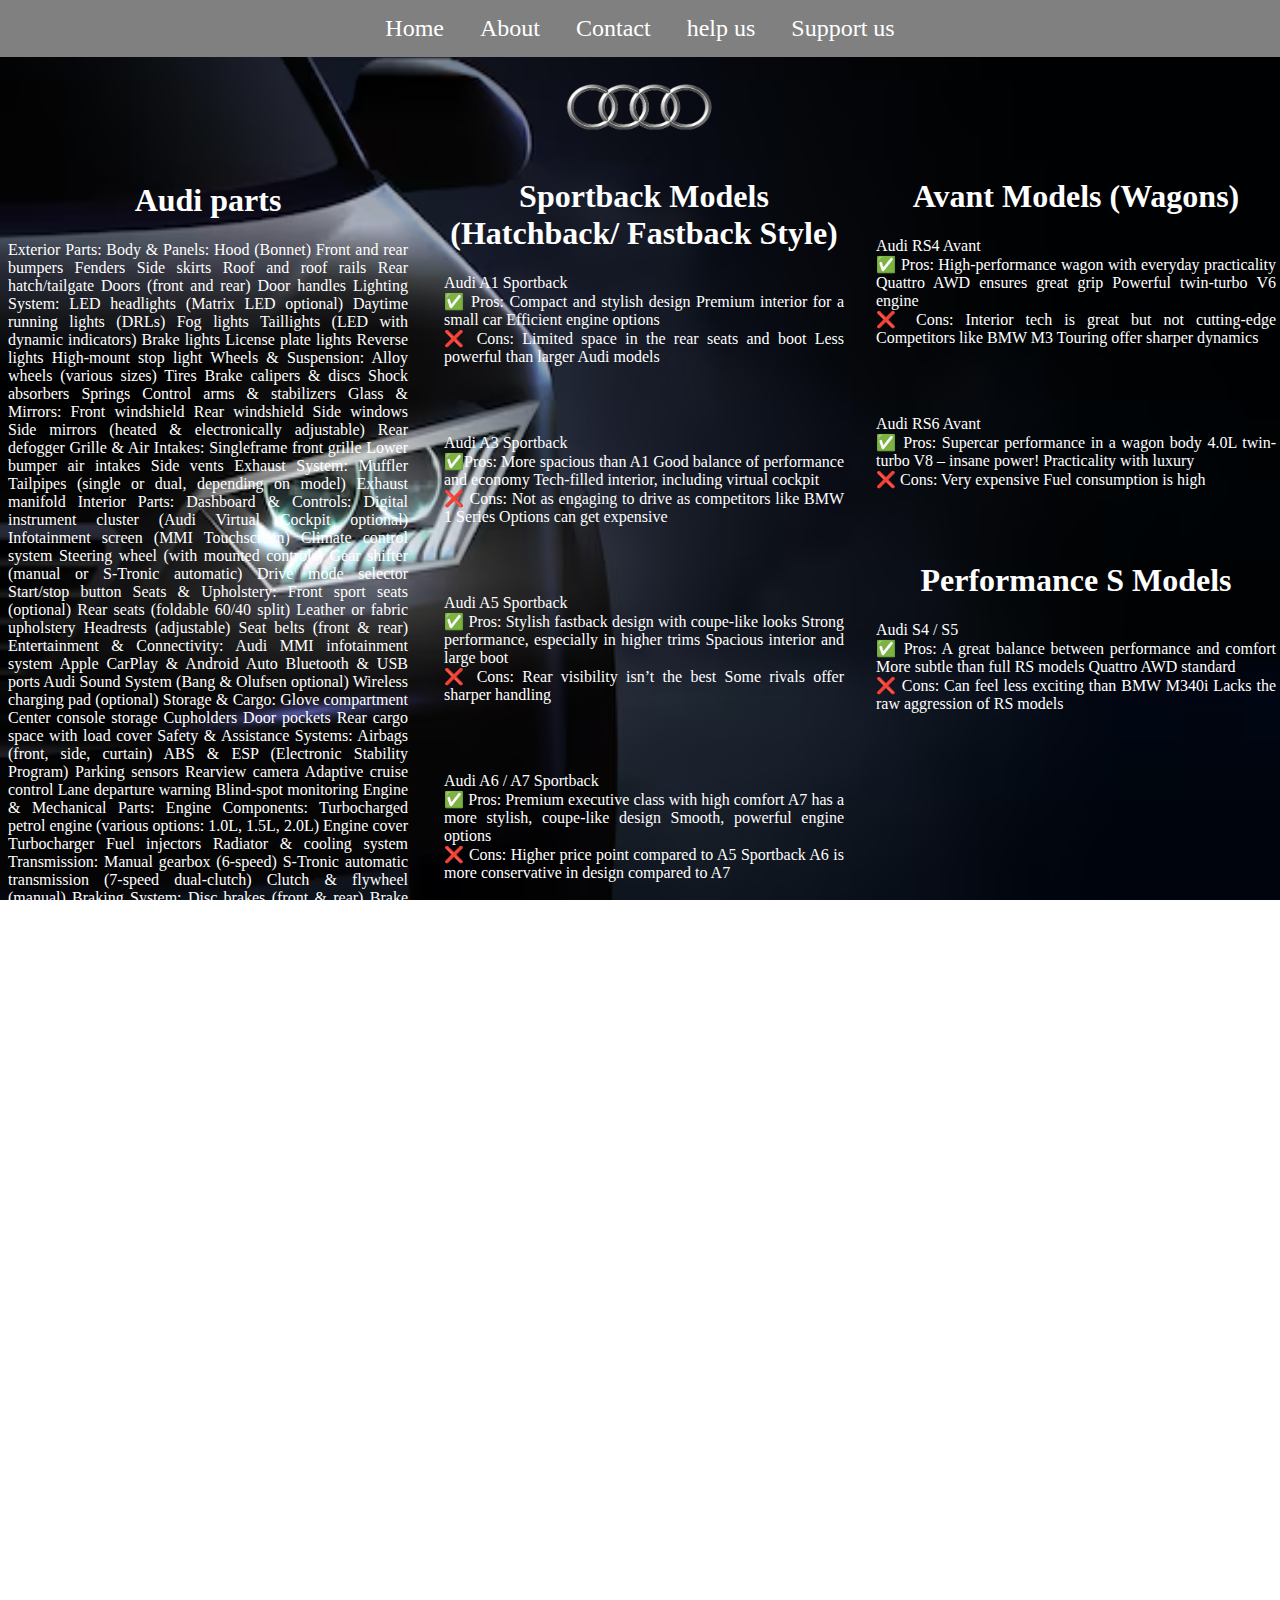
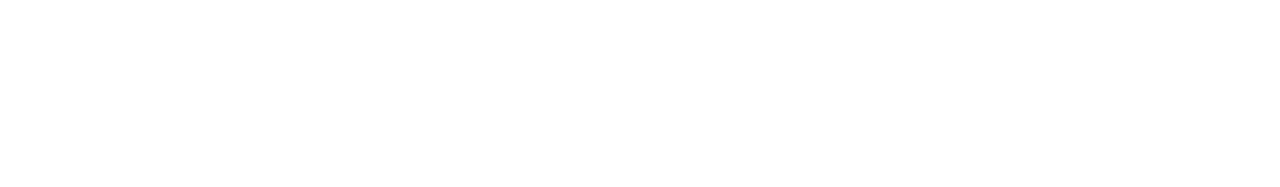
==== about.html @ da560fb8 "Add files via upload" ====
<!DOCTYPE html>
<html lang="en">
<head>
    <meta charset="UTF-8">
    <meta name="viewport" content="width=device-width, initial-scale=1.0">
    <title>About</title>
 <link rel="stylesheet" href="style.css">    
</head>
<body>
    <div class="navbar">
        <a href="index.html">Home</a>
        <a href="about.html">About</a>
        <a href="contact.html">Contact</a>
        <a href="Help us.html">help us</a>
        <a href="Support us.html">Support us</a>
</div>
    <div class="Logo">
  <img src="logo.png" alt="" class="logo">
</div>
<div class="aboutcontainer">
    <div class="about1">
        <div class="textabout">
            <h1>Audi parts</h1>
            <p>Exterior Parts:
Body & Panels:

Hood (Bonnet)
Front and rear bumpers
Fenders
Side skirts
Roof and roof rails
Rear hatch/tailgate
Doors (front and rear)
Door handles
Lighting System:

LED headlights (Matrix LED optional)
Daytime running lights (DRLs)
Fog lights
Taillights (LED with dynamic indicators)
Brake lights
License plate lights
Reverse lights
High-mount stop light
Wheels & Suspension:

Alloy wheels (various sizes)
Tires
Brake calipers & discs
Shock absorbers
Springs
Control arms & stabilizers
Glass & Mirrors:

Front windshield
Rear windshield
Side windows
Side mirrors (heated & electronically adjustable)
Rear defogger
Grille & Air Intakes:

Singleframe front grille
Lower bumper air intakes
Side vents
Exhaust System:

Muffler
Tailpipes (single or dual, depending on model)
Exhaust manifold
Interior Parts:
Dashboard & Controls:

Digital instrument cluster (Audi Virtual Cockpit optional)
Infotainment screen (MMI Touchscreen)
Climate control system
Steering wheel (with mounted controls)
Gear shifter (manual or S-Tronic automatic)
Drive mode selector
Start/stop button
Seats & Upholstery:

Front sport seats (optional)
Rear seats (foldable 60/40 split)
Leather or fabric upholstery
Headrests (adjustable)
Seat belts (front & rear)
Entertainment & Connectivity:

Audi MMI infotainment system
Apple CarPlay & Android Auto
Bluetooth & USB ports
Audi Sound System (Bang & Olufsen optional)
Wireless charging pad (optional)
Storage & Cargo:

Glove compartment
Center console storage
Cupholders
Door pockets
Rear cargo space with load cover
Safety & Assistance Systems:

Airbags (front, side, curtain)
ABS & ESP (Electronic Stability Program)
Parking sensors
Rearview camera
Adaptive cruise control
Lane departure warning
Blind-spot monitoring
Engine & Mechanical Parts:
Engine Components:

Turbocharged petrol engine (various options: 1.0L, 1.5L, 2.0L)
Engine cover
Turbocharger
Fuel injectors
Radiator & cooling system
Transmission:

Manual gearbox (6-speed)
S-Tronic automatic transmission (7-speed dual-clutch)
Clutch & flywheel (manual)
Braking System:

Disc brakes (front & rear)
Brake pads
Brake master cylinder
ABS sensors
Suspension & Steering:

Front MacPherson struts
Rear torsion beam or multi-link suspension
Electric power steering
Steering rack & pinion</p>
        </div>
        </div>
        <div class="about2">
            <div class="textabout">
                <h1>Sportback Models (Hatchback/ Fastback Style)</h1>
              <p>
                Audi A1 Sportback
                <br>
✅ Pros:

Compact and stylish design
Premium interior for a small car
Efficient engine options
<br>
❌ Cons:
Limited space in the rear seats and boot
Less powerful than larger Audi models</p>
<br>
<br>
<p>Audi A3 Sportback
    <br>
✅Pros:

More spacious than A1
Good balance of performance and economy
Tech-filled interior, including virtual cockpit
<br>
❌ Cons:
Not as engaging to drive as competitors like BMW 1 Series
Options can get expensive</p>
              <br>
              <br>
              <p>
                Audi A5 Sportback
                <br>
✅ Pros:

Stylish fastback design with coupe-like looks
Strong performance, especially in higher trims
Spacious interior and large boot
<br>
❌ Cons:
Rear visibility isn’t the best
Some rivals offer sharper handling
              </p>
            <br>
            <br>
            <p>
                Audi A6 / A7 Sportback
                <br>
✅ Pros:

Premium executive class with high comfort
A7 has a more stylish, coupe-like design
Smooth, powerful engine options
<br>
❌ Cons:
Higher price point compared to A5 Sportback
A6 is more conservative in design compared to A7
            </p>
        </div>
        </div>
        <div class="about3">
            <div class="textabout">
                <h1>Avant Models (Wagons)</h1>
                <p>Audi RS4 Avant
                    <br>
✅ Pros:

High-performance wagon with everyday practicality
Quattro AWD ensures great grip
Powerful twin-turbo V6 engine
<br>
❌ Cons:
Interior tech is great but not cutting-edge
Competitors like BMW M3 Touring offer sharper dynamics</p>
<br>
<br>
<p>Audi RS6 Avant
    <br>
✅ Pros:

Supercar performance in a wagon body
4.0L twin-turbo V8 – insane power!
Practicality with luxury
<br>
❌ Cons:
Very expensive
Fuel consumption is high</p>
<br>
<br>
<h1>Performance S Models</h1>
<p>Audi S4 / S5
    <br>
✅ Pros:

A great balance between performance and comfort
More subtle than full RS models
Quattro AWD standard
<br>
❌ Cons:
Can feel less exciting than BMW M340i
Lacks the raw aggression of RS models</p>
            </div>
        </div>
        <div class="about4">
            <h1>Overall Verdict</h1>
            <div class="textabout1">
                <p>
                    If you want a small premium hatch: A1 Sportback
                    <br>
                    <br>
If you want a balance of economy and space: A3 Sportback
<br>
<br>
If you love coupe-like styling with practicality: A5 Sportback / A7 Sportback
<br>
<br>
If you need a performance wagon: RS4 Avant / RS6 Avant
<br>
<br>
If you want sportiness without going full RS: S4 / S5
<br>
<br>
                </p>
            </div>
        </div>
    </div>
</body>
</html>
---- style.css ----
Body {
        background-image: url('bg cars.jpg');
        background-repeat: no-repeat;
        background-attachment: fixed;
        background-size: 100% 100%;
        margin: 0px;
    }
    .navbar ul{
      list-style-type: none;
      background-color: rgb(155, 148, 148);
      padding: 0px;
      margin: 0px;
      overflow: hidden;
    }
    .navbar a{
      color: rgb(255, 255, 255);
      text-align: center;
      text-decoration: none;
      padding: 15px;
      display: inline-block;
    }
.navbar a:hover{
  background-color: rgb(155, 2, 2);
}
.navbar{
  background-color: grey;
  text-align: center;
  font-size: x-large;
}
.container{
  margin: 15px;
  display: flex;
  justify-content: center;
    align-items: center;
    height: 50vh;
    flex-wrap: wrap;
    column-gap: 12rem;
    row-gap: 5rem;
   
}
.box{
   width: auto;
    height: 250px;
    border-radius: 5px;
}
.card{
  height: 200px;
  width: 300px;
  border-radius: 5px;
}
.logo{
  display: block;
  margin-left: auto;
  margin-right: auto;
 height: 100px;
 width: 150px;
}
.textsale{
  color: rgb(235, 226, 226);
  text-align: center;
  margin: 0%;
  padding: 0%;
  text-shadow: 2px 2px black;
}
.aboutcontainer{
  display:flex ;
  justify-content: center;
  margin: 0%;
  padding: 0%;
  column-gap: 2rem;
  flex-wrap: wrap;
  
}
.about1{
  height: auto;
  width: 400px;
  margin: 4px;
}
.about2{
  height: auto;
  width: 400px;
}
.about3{
  height: auto;
  width: 400px;
}
.about4{
  height: auto;
  width: 400px;
}
.textabout1{
  color: white;
  text-align: justify;
  font-size: 2rem;
}
.textabout{
  color: white;
  text-align: justify;
  font-size: medium;
}
h1{
  text-align: center;
  color: white;
}
.Texthelp{
  color: white;
  font-size: 25px;
  
}
.texthelp2{
  color: white;
  display: flex;
  justify-content: center;
  font-size: 25px;
}
.containercontact{
  color: white;
  
  
}
input {
  background-color: white;
  width: 70%;
  margin-left: 12%;
  font-size: 20px;
  padding: 16px 16px;
  border-radius: 10px;
  border-color: black;
  margin-bottom: 20px;
}
textarea{
  background-color: white;
  width: 70%;
  margin-left: 12%;
  font-size: 20px;
  padding: 16px 16px;
  border-radius: 10px;
  border-color: black;
  margin-bottom: 20px;
  font-family: system-ui, -apple-system, BlinkMacSystemFont, 'Segoe UI', Roboto, Oxygen, Ubuntu, Cantarell, 'Open Sans', 'Helvetica Neue', sans-serif;

}

input:focus-within{
outline: none;
border-color: #5bd183;
border-width: 3px;
}
textarea:focus-within{
outline: none;
border-color: #5bd183;
border-width: 3px;
}
button{
  background-color: #5bd183;
  border-radius: 20px;
  border-color: black;
  font-size: 22px;
  padding: 10px 18px;
  text-align: center;
  display: flex;
  margin: auto;
}
button:hover{
  opacity: 80%;
  cursor: pointer;
}
.tags{
display: flex;
justify-content: center;
font-size: 22px;
}
a.tags1 {
  color: rgb(0, 255, 13);
}
.supportuss{
  display: flex;
  height: 80%;
  width: 100%;
  justify-content: center;
  align-items: center;
  align-content: center;
}
.pageimg{
  align-items: center;
  align-content: center;
height: 80%;
width: 50%;
}
.page{
  text-align: center;
  align-content: center;
  justify-content: center;
  align-items: center;
  color: rgb(0, 255, 13);
}
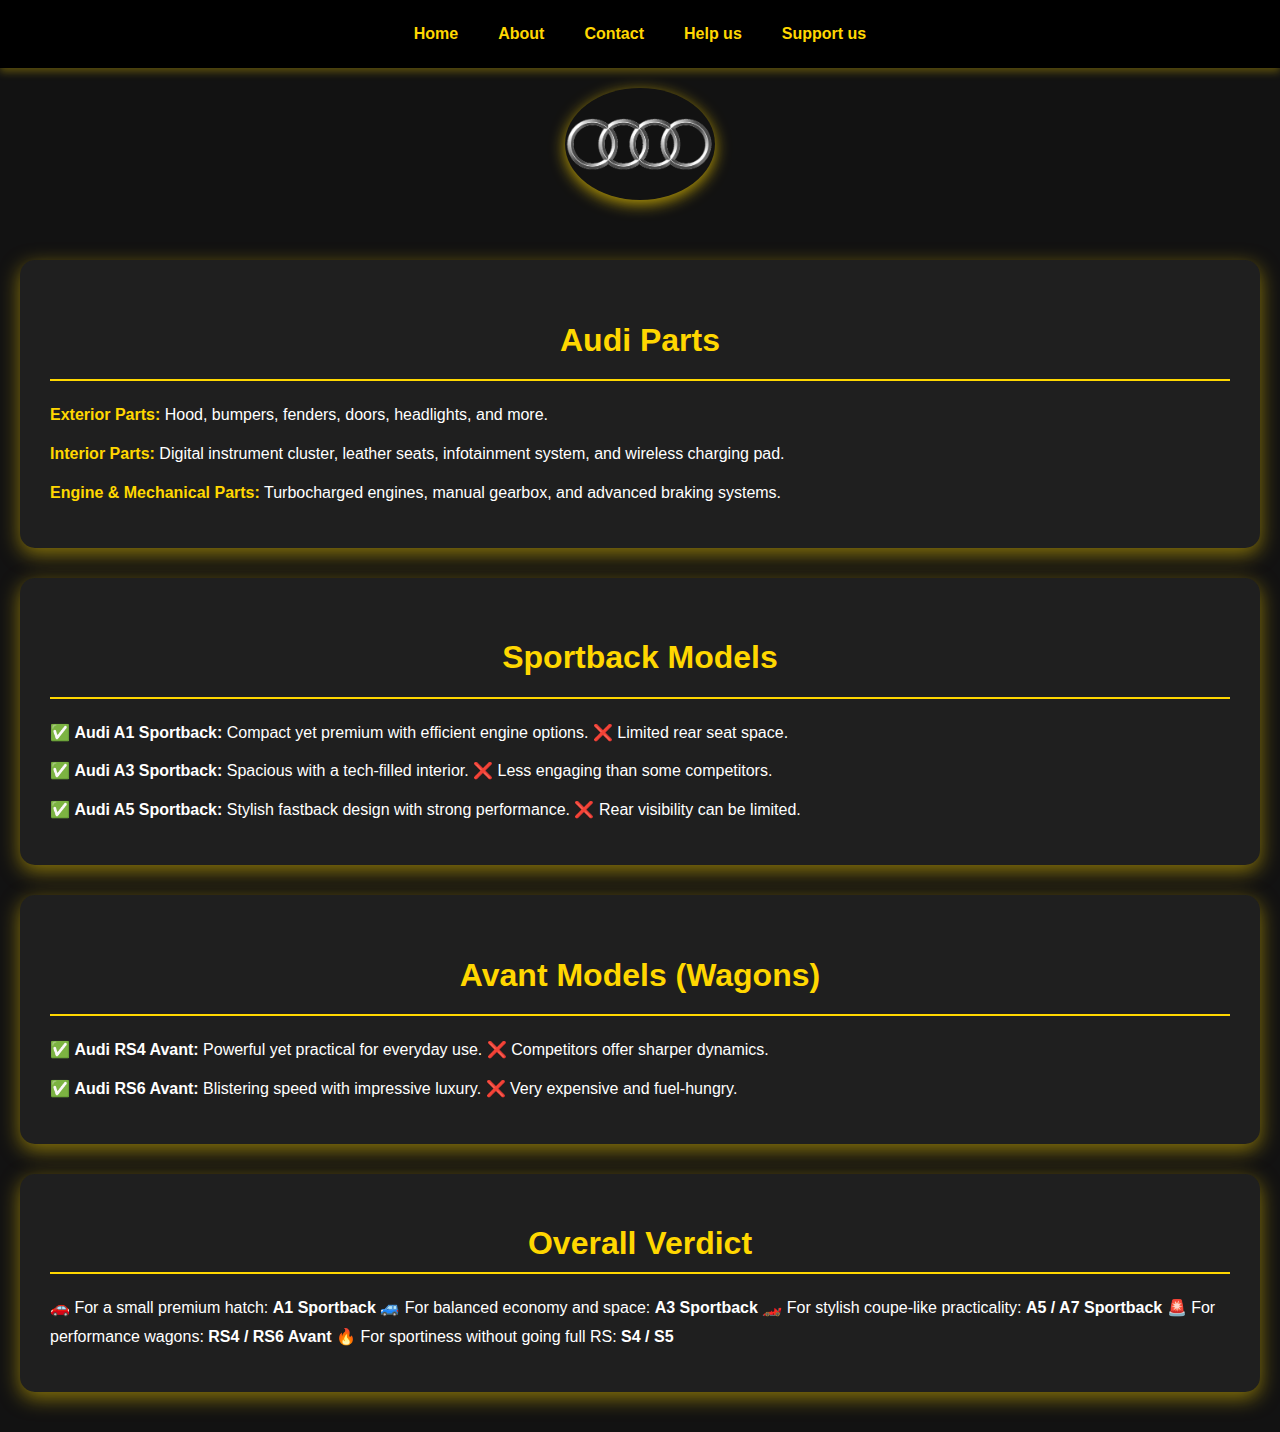
==== commit a0a19099: "Update about.html" ====
--- a/about.html
+++ b/about.html
@@ -4,261 +4,187 @@
     <meta charset="UTF-8">
     <meta name="viewport" content="width=device-width, initial-scale=1.0">
     <title>About</title>
- <link rel="stylesheet" href="style.css">    
+    <style>
+        body {
+            font-family: 'Arial', sans-serif;
+            margin: 0;
+            padding: 0;
+            background-color: #121212;
+            color: #fff;
+            box-sizing: border-box;
+        }
+
+        .navbar {
+            display: flex;
+            justify-content: center;
+            background-color: #000;
+            padding: 15px 0;
+            box-shadow: 0 4px 8px rgba(255, 215, 0, 0.3);
+        }
+
+        .navbar a {
+            color: gold;
+            text-decoration: none;
+            padding: 10px 20px;
+            font-weight: bold;
+            transition: color 0.3s;
+        }
+
+        .navbar a:hover {
+            color: #fff;
+        }
+
+        .Logo {
+            display: flex;
+            justify-content: center;
+            padding: 20px 0;
+        }
+
+        .logo {
+            width: 150px;
+            border-radius: 50%;
+            box-shadow: 0 4px 15px rgba(255, 215, 0, 0.7);
+        }
+
+        .aboutcontainer {
+            padding: 40px 20px;
+            display: flex;
+            flex-direction: column;
+            gap: 30px;
+        }
+
+        .about1, .about2, .about3, .about4 {
+            background-color: #1f1f1f;
+            border-radius: 15px;
+            padding: 30px;
+            box-shadow: 0 6px 20px rgba(255, 215, 0, 0.5);
+            transition: transform 0.3s ease;
+        }
+
+        .about1:hover, .about2:hover, .about3:hover, .about4:hover {
+            transform: translateY(-5px); 
+            box-shadow: 0 10px 30px rgba(255, 215, 0, 0.8);
+        }
+
+        .textabout, .textabout1 {
+            line-height: 1.8;
+        }
+
+        h1 {
+            color: gold;
+            text-align: center;
+            border-bottom: 2px solid gold;
+            padding-bottom: 10px;
+            margin-bottom: 20px;
+        }
+
+        p {
+            margin: 10px 0;
+        }
+
+        .highlight {
+            color: gold;
+            font-weight: bold;
+        }
+
+        
+        @media (max-width: 768px) {
+            .navbar {
+                flex-direction: column;
+                text-align: center;
+            }
+
+            .aboutcontainer {
+                padding: 20px;
+            }
+
+            .about1, .about2, .about3, .about4 {
+                padding: 20px;
+            }
+        }
+
+        @media (max-width: 480px) {
+            .logo {
+                width: 100px;
+            }
+
+            h1 {
+                font-size: 1.5rem;
+            }
+
+            p {
+                font-size: 0.9rem;
+            }
+        }
+    </style>
 </head>
 <body>
     <div class="navbar">
         <a href="index.html">Home</a>
         <a href="about.html">About</a>
         <a href="contact.html">Contact</a>
-        <a href="Help us.html">help us</a>
+        <a href="Help us.html">Help us</a>
         <a href="Support us.html">Support us</a>
-</div>
+    </div>
+
     <div class="Logo">
-  <img src="logo.png" alt="" class="logo">
-</div>
-<div class="aboutcontainer">
-    <div class="about1">
-        <div class="textabout">
-            <h1>Audi parts</h1>
-            <p>Exterior Parts:
-Body & Panels:
+        <img src="logo.png" alt="Company Logo" class="logo">
+    </div>
 
-Hood (Bonnet)
-Front and rear bumpers
-Fenders
-Side skirts
-Roof and roof rails
-Rear hatch/tailgate
-Doors (front and rear)
-Door handles
-Lighting System:
+    <div class="aboutcontainer">
+        <div class="about1">
+            <div class="textabout">
+                <h1>Audi Parts</h1>
+                <p><span class="highlight">Exterior Parts:</span> Hood, bumpers, fenders, doors, headlights, and more.</p>
+                <p><span class="highlight">Interior Parts:</span> Digital instrument cluster, leather seats, infotainment system, and wireless charging pad.</p>
+                <p><span class="highlight">Engine & Mechanical Parts:</span> Turbocharged engines, manual gearbox, and advanced braking systems.</p>
+            </div>
+        </div>
 
-LED headlights (Matrix LED optional)
-Daytime running lights (DRLs)
-Fog lights
-Taillights (LED with dynamic indicators)
-Brake lights
-License plate lights
-Reverse lights
-High-mount stop light
-Wheels & Suspension:
-
-Alloy wheels (various sizes)
-Tires
-Brake calipers & discs
-Shock absorbers
-Springs
-Control arms & stabilizers
-Glass & Mirrors:
-
-Front windshield
-Rear windshield
-Side windows
-Side mirrors (heated & electronically adjustable)
-Rear defogger
-Grille & Air Intakes:
-
-Singleframe front grille
-Lower bumper air intakes
-Side vents
-Exhaust System:
-
-Muffler
-Tailpipes (single or dual, depending on model)
-Exhaust manifold
-Interior Parts:
-Dashboard & Controls:
-
-Digital instrument cluster (Audi Virtual Cockpit optional)
-Infotainment screen (MMI Touchscreen)
-Climate control system
-Steering wheel (with mounted controls)
-Gear shifter (manual or S-Tronic automatic)
-Drive mode selector
-Start/stop button
-Seats & Upholstery:
-
-Front sport seats (optional)
-Rear seats (foldable 60/40 split)
-Leather or fabric upholstery
-Headrests (adjustable)
-Seat belts (front & rear)
-Entertainment & Connectivity:
-
-Audi MMI infotainment system
-Apple CarPlay & Android Auto
-Bluetooth & USB ports
-Audi Sound System (Bang & Olufsen optional)
-Wireless charging pad (optional)
-Storage & Cargo:
-
-Glove compartment
-Center console storage
-Cupholders
-Door pockets
-Rear cargo space with load cover
-Safety & Assistance Systems:
-
-Airbags (front, side, curtain)
-ABS & ESP (Electronic Stability Program)
-Parking sensors
-Rearview camera
-Adaptive cruise control
-Lane departure warning
-Blind-spot monitoring
-Engine & Mechanical Parts:
-Engine Components:
-
-Turbocharged petrol engine (various options: 1.0L, 1.5L, 2.0L)
-Engine cover
-Turbocharger
-Fuel injectors
-Radiator & cooling system
-Transmission:
-
-Manual gearbox (6-speed)
-S-Tronic automatic transmission (7-speed dual-clutch)
-Clutch & flywheel (manual)
-Braking System:
-
-Disc brakes (front & rear)
-Brake pads
-Brake master cylinder
-ABS sensors
-Suspension & Steering:
-
-Front MacPherson struts
-Rear torsion beam or multi-link suspension
-Electric power steering
-Steering rack & pinion</p>
-        </div>
-        </div>
         <div class="about2">
             <div class="textabout">
-                <h1>Sportback Models (Hatchback/ Fastback Style)</h1>
-              <p>
-                Audi A1 Sportback
-                <br>
-✅ Pros:
+                <h1>Sportback Models</h1>
+                <p>
+                    ✅ <b>Audi A1 Sportback:</b> Compact yet premium with efficient engine options.  
+                    ❌ Limited rear seat space.  
+                </p>
+                <p>
+                    ✅ <b>Audi A3 Sportback:</b> Spacious with a tech-filled interior.  
+                    ❌ Less engaging than some competitors.  
+                </p>
+                <p>
+                    ✅ <b>Audi A5 Sportback:</b> Stylish fastback design with strong performance.  
+                    ❌ Rear visibility can be limited.  
+                </p>
+            </div>
+        </div>
 
-Compact and stylish design
-Premium interior for a small car
-Efficient engine options
-<br>
-❌ Cons:
-Limited space in the rear seats and boot
-Less powerful than larger Audi models</p>
-<br>
-<br>
-<p>Audi A3 Sportback
-    <br>
-✅Pros:
-
-More spacious than A1
-Good balance of performance and economy
-Tech-filled interior, including virtual cockpit
-<br>
-❌ Cons:
-Not as engaging to drive as competitors like BMW 1 Series
-Options can get expensive</p>
-              <br>
-              <br>
-              <p>
-                Audi A5 Sportback
-                <br>
-✅ Pros:
-
-Stylish fastback design with coupe-like looks
-Strong performance, especially in higher trims
-Spacious interior and large boot
-<br>
-❌ Cons:
-Rear visibility isn’t the best
-Some rivals offer sharper handling
-              </p>
-            <br>
-            <br>
-            <p>
-                Audi A6 / A7 Sportback
-                <br>
-✅ Pros:
-
-Premium executive class with high comfort
-A7 has a more stylish, coupe-like design
-Smooth, powerful engine options
-<br>
-❌ Cons:
-Higher price point compared to A5 Sportback
-A6 is more conservative in design compared to A7
-            </p>
-        </div>
-        </div>
         <div class="about3">
             <div class="textabout">
                 <h1>Avant Models (Wagons)</h1>
-                <p>Audi RS4 Avant
-                    <br>
-✅ Pros:
-
-High-performance wagon with everyday practicality
-Quattro AWD ensures great grip
-Powerful twin-turbo V6 engine
-<br>
-❌ Cons:
-Interior tech is great but not cutting-edge
-Competitors like BMW M3 Touring offer sharper dynamics</p>
-<br>
-<br>
-<p>Audi RS6 Avant
-    <br>
-✅ Pros:
-
-Supercar performance in a wagon body
-4.0L twin-turbo V8 – insane power!
-Practicality with luxury
-<br>
-❌ Cons:
-Very expensive
-Fuel consumption is high</p>
-<br>
-<br>
-<h1>Performance S Models</h1>
-<p>Audi S4 / S5
-    <br>
-✅ Pros:
-
-A great balance between performance and comfort
-More subtle than full RS models
-Quattro AWD standard
-<br>
-❌ Cons:
-Can feel less exciting than BMW M340i
-Lacks the raw aggression of RS models</p>
+                <p>
+                    ✅ <b>Audi RS4 Avant:</b> Powerful yet practical for everyday use.  
+                    ❌ Competitors offer sharper dynamics.  
+                </p>
+                <p>
+                    ✅ <b>Audi RS6 Avant:</b> Blistering speed with impressive luxury.  
+                    ❌ Very expensive and fuel-hungry.  
+                </p>
             </div>
         </div>
+
         <div class="about4">
             <h1>Overall Verdict</h1>
             <div class="textabout1">
-                <p>
-                    If you want a small premium hatch: A1 Sportback
-                    <br>
-                    <br>
-If you want a balance of economy and space: A3 Sportback
-<br>
-<br>
-If you love coupe-like styling with practicality: A5 Sportback / A7 Sportback
-<br>
-<br>
-If you need a performance wagon: RS4 Avant / RS6 Avant
-<br>
-<br>
-If you want sportiness without going full RS: S4 / S5
-<br>
-<br>
+                <p> 
+                    🚗 For a small premium hatch: <b>A1 Sportback</b>  
+                    🚙 For balanced economy and space: <b>A3 Sportback</b>  
+                    🏎️ For stylish coupe-like practicality: <b>A5 / A7 Sportback</b>  
+                    🚨 For performance wagons: <b>RS4 / RS6 Avant</b>  
+                    🔥 For sportiness without going full RS: <b>S4 / S5</b>  
                 </p>
             </div>
         </div>
     </div>
 </body>
-</html>+</html>
